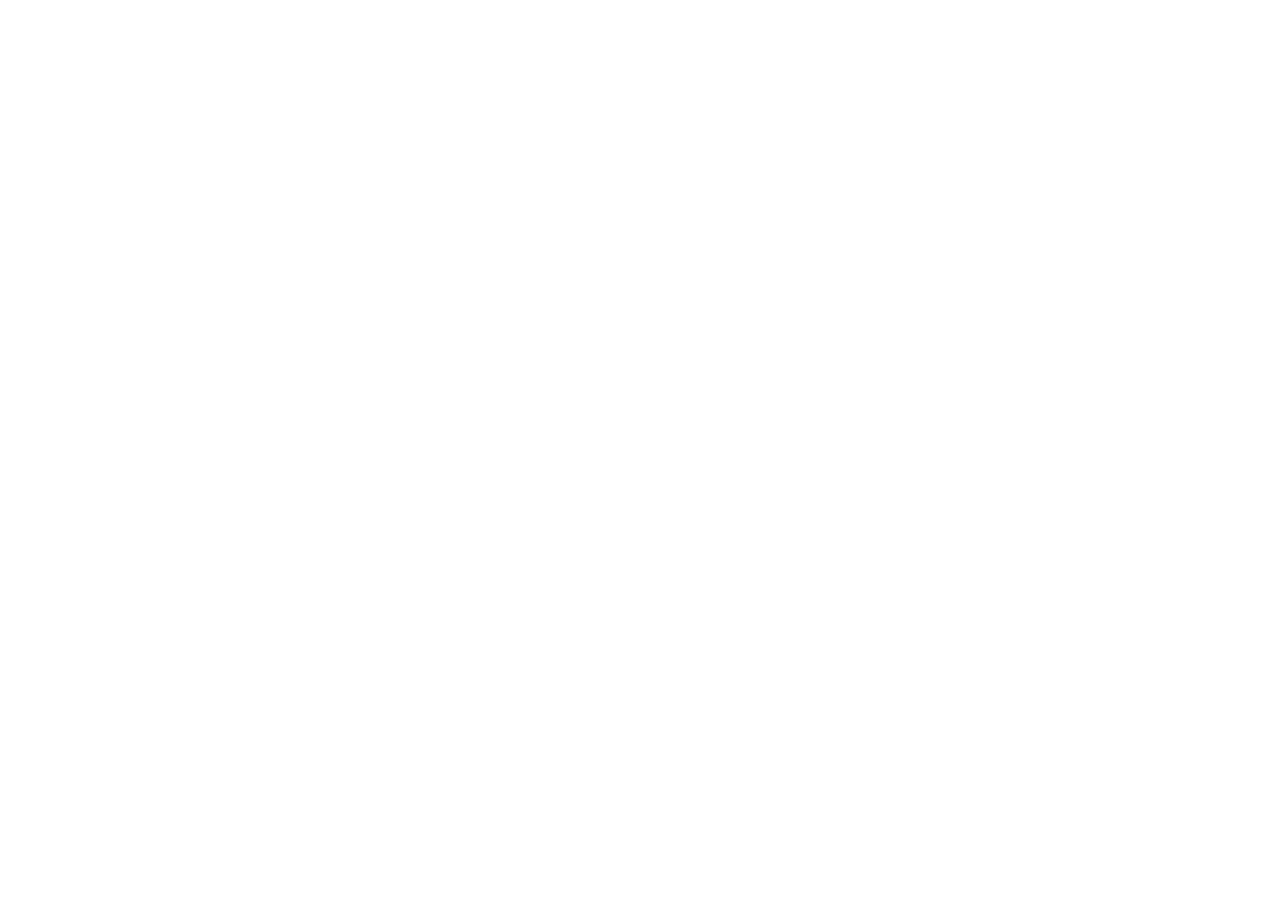
==== index.html @ b1495dc4 "Add html file" ====
<!DOCTYPE html>
<html lang="en">
<head>
  <meta charset="UTF-8">
  <meta name="viewport" content="width=device-width, initial-scale=1.0">
  <title>Steves Portfolio</title>
</head>
<body>
  <h1></h1>
  
</body>
</html>
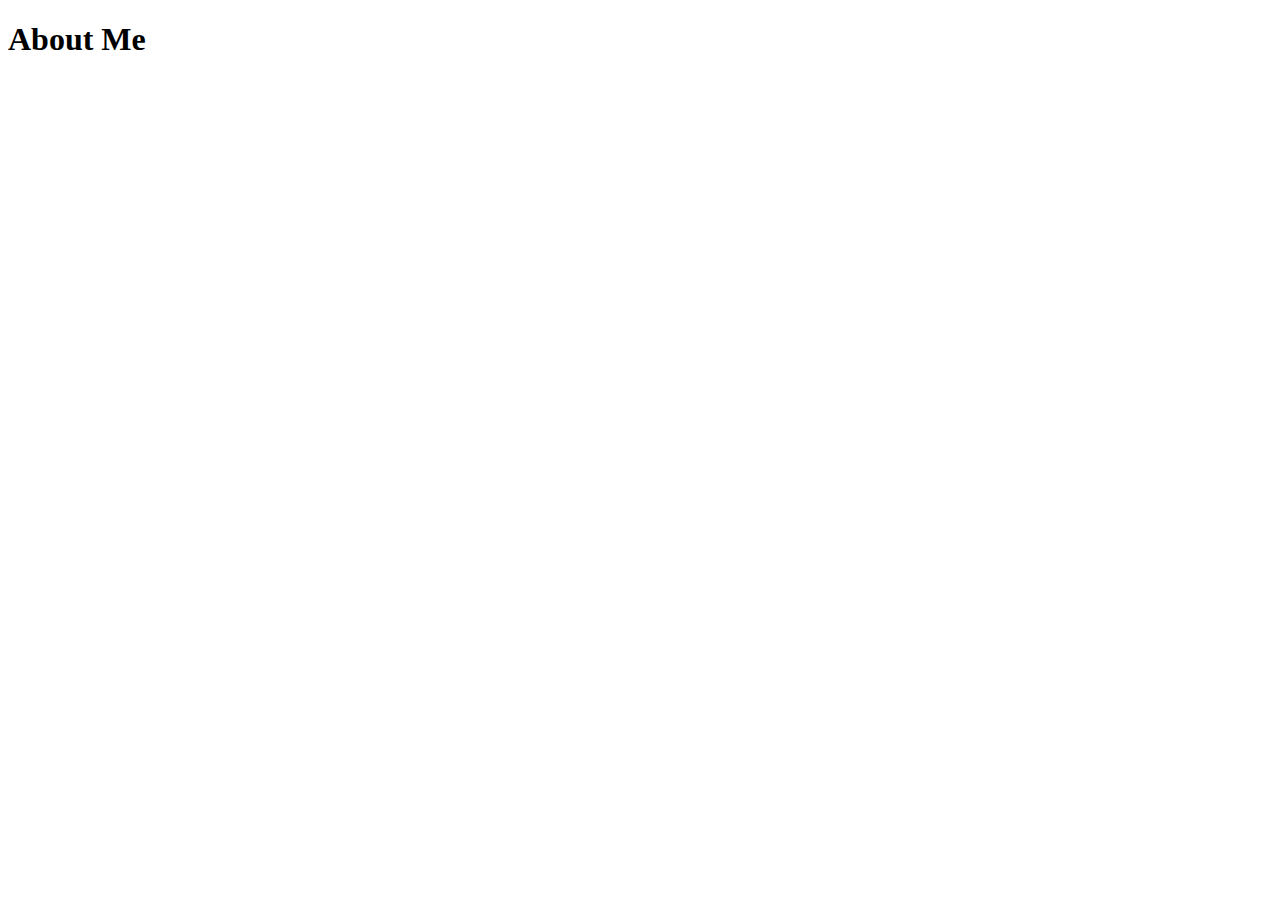
==== commit 85a1cd6a: "Added Js to html" ====
--- a/index.html
+++ b/index.html
@@ -6,7 +6,7 @@
   <title>Steves Portfolio</title>
 </head>
 <body>
-  <h1></h1>
-  
+  <h1>About Me</h1>
+  <script src="script.js"></script>
 </body>
 </html>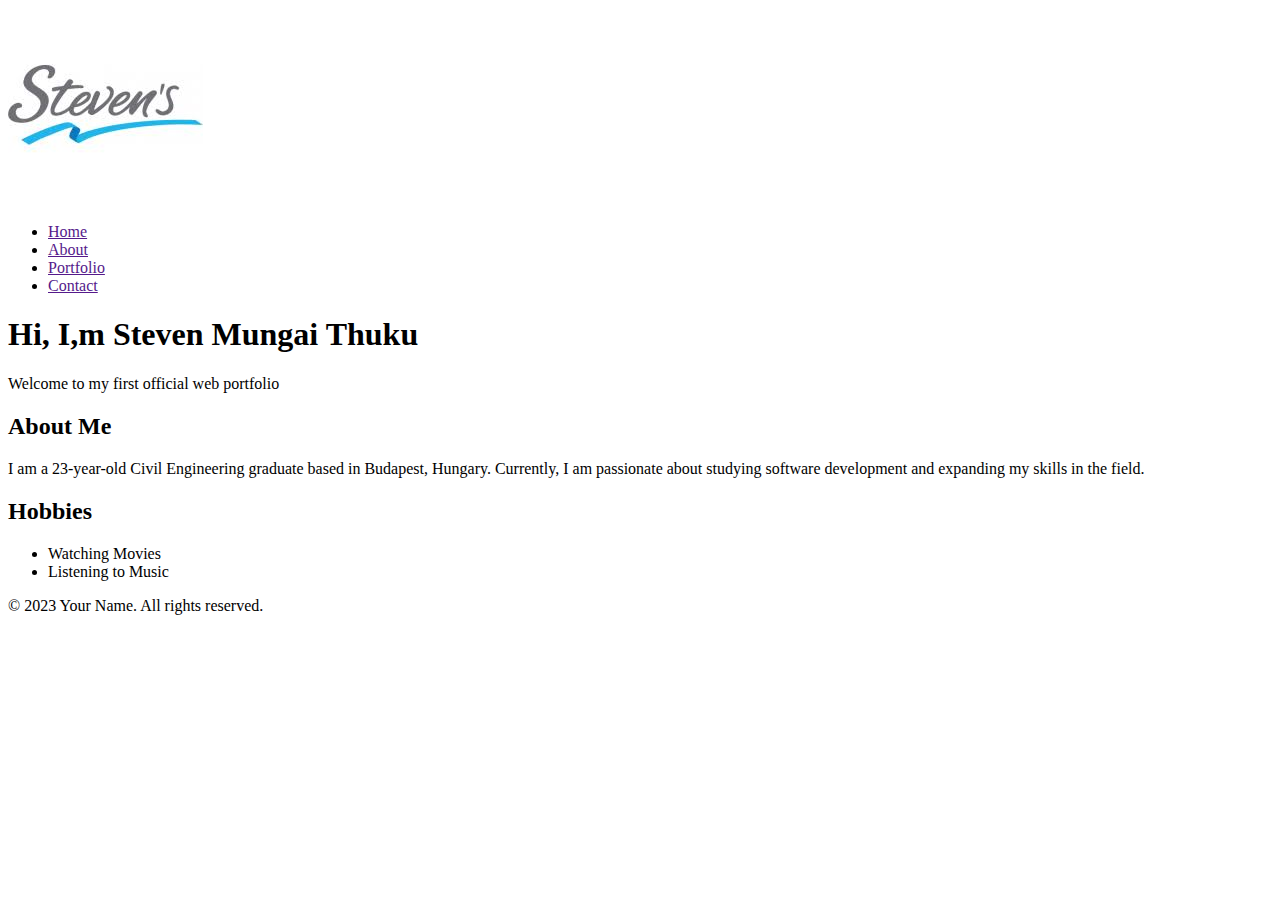
==== commit 50aef31d: "Adding content" ====
--- a/index.html
+++ b/index.html
@@ -3,10 +3,46 @@
 <head>
   <meta charset="UTF-8">
   <meta name="viewport" content="width=device-width, initial-scale=1.0">
-  <title>Steves Portfolio</title>
+  <title>Steven's Portfolio Website</title>
+  <link ref="stylesheets" href="./style.css"/>
+  <script></script>
 </head>
 <body>
-  <h1>About Me</h1>
-  <script src="script.js"></script>
+  <div class="header">
+    <nav class="navbar">
+      <img class="logo" src="./Unknown.jpeg" alt="Steven-logo">
+      <ul>
+        <li><a href="">Home</a></li>
+        <li><a href="">About</a></li>
+        <li><a href="">Portfolio</a></li>
+        <li><a href="">Contact</a></li>
+      </ul>
+    </nav>
+  </div>
+  
+  <div>
+    <h1>Hi, I,m Steven Mungai Thuku</h1>
+    <p>Welcome to my first official web portfolio</p>
+  </div>
+  <div>
+
+  </div>
+  <section>
+    <h2>About Me</h2>
+    <p>
+        I am a 23-year-old Civil Engineering graduate based in Budapest, Hungary. Currently, I am passionate about studying software development and expanding my skills in the field.
+    </p>
+
+    <h2>Hobbies</h2>
+    <ul>
+        <li>Watching Movies</li>
+        <li>Listening to Music</li>
+        <!-- Add more hobbies as needed -->
+    </ul>
+</section>
+
+<footer>
+    <p>&copy; 2023 Your Name. All rights reserved.</p>
+</footer>
 </body>
 </html>--- a/style.css
+++ b/style.css
@@ -0,0 +1,39 @@
+*{
+  margin: 0;
+  padding: 0;
+  box-sizing: border-box;
+  font-family: sans-serif;
+}
+
+body{
+  background: rgb(14, 14, 20);
+}
+
+.header{
+ position: relative;
+ width: 100%;
+ height: 100vh; 
+ 
+}
+
+
+nav {
+  display: flex;
+  width: 80%;
+  margin: auto;
+  padding: 20px 0;
+  align-items: center;
+  justify-content: space-between;
+}
+
+nav ul li {
+  display: inline-block;
+  list-style: none;
+  margin: 10px 20px;
+}
+
+nav ul li a{
+  text-decoration: none;
+  color: azure;
+
+}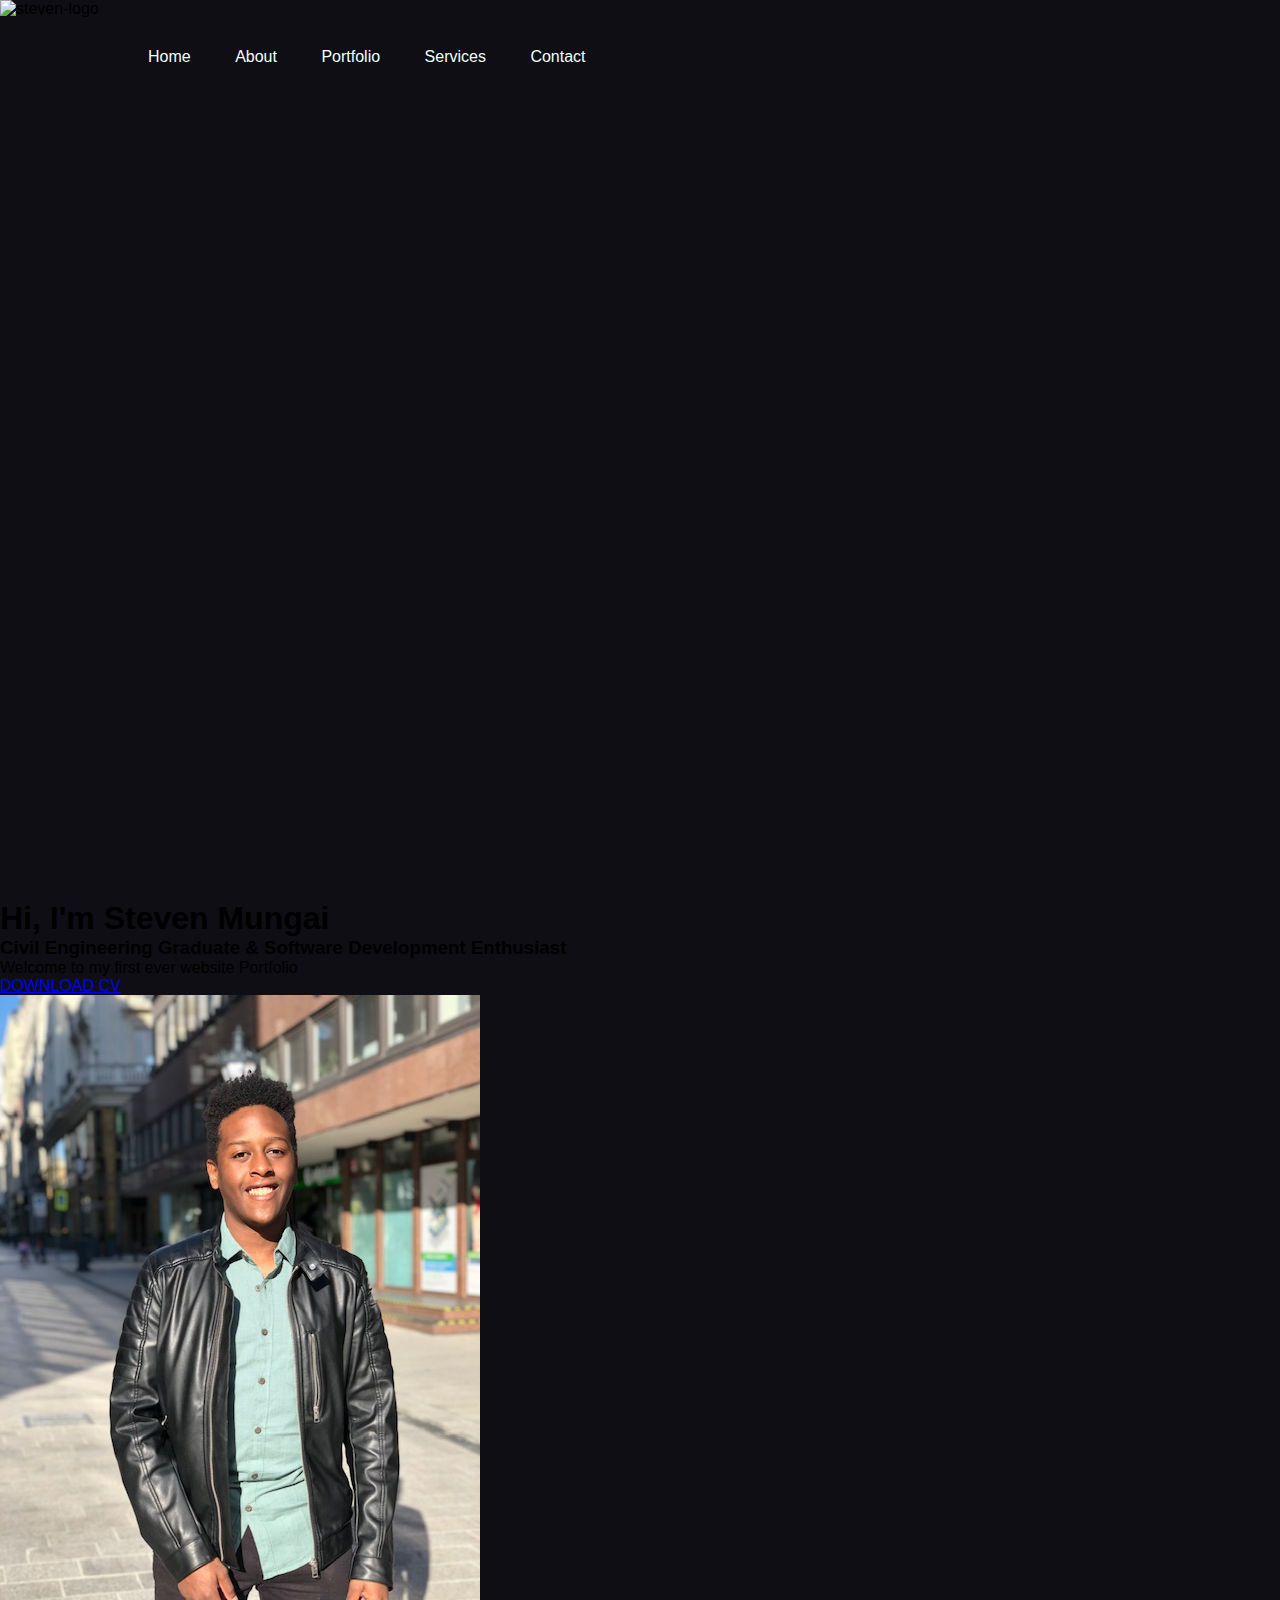
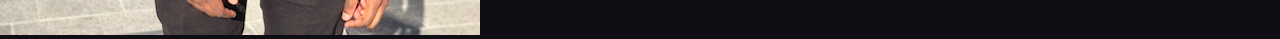
==== commit c3e08df1: "First attempt" ====
--- a/index.html
+++ b/index.html
@@ -3,46 +3,34 @@
 <head>
   <meta charset="UTF-8">
   <meta name="viewport" content="width=device-width, initial-scale=1.0">
-  <title>Steven's Portfolio Website</title>
-  <link ref="stylesheets" href="./style.css"/>
-  <script></script>
+  <title>Steven's Personal Portfolio Website</title>
+  <link rel="stylesheet" href="./style.css">
 </head>
 <body>
   <div class="header">
-    <nav class="navbar">
-      <img class="logo" src="./Unknown.jpeg" alt="Steven-logo">
+    <img class="logo" src="./download.png" alt="steven-logo">
+    <nav>
       <ul>
-        <li><a href="">Home</a></li>
-        <li><a href="">About</a></li>
-        <li><a href="">Portfolio</a></li>
-        <li><a href="">Contact</a></li>
+        <li><a href="#">Home</a></li>
+        <li><a href="#">About</a></li>
+        <li><a href="#">Portfolio</a></li>
+        <li><a href="#">Services</a></li>
+        <li><a href="#">Contact</a></li>
       </ul>
     </nav>
   </div>
-  
-  <div>
-    <h1>Hi, I,m Steven Mungai Thuku</h1>
-    <p>Welcome to my first official web portfolio</p>
+    <div class="main-section">
+     <h1>Hi, I'm Steven Mungai</h1>
+      <h3>
+        Civil Engineering Graduate & Software Development Enthusiast
+      </h3>
+       <p>
+        Welcome to my first ever website Portfolio
+      </p>
+      <a class="cv" href="./Steven Mungai Thuku CV .docx">DOWNLOAD CV</a>
   </div>
-  <div>
-
-  </div>
-  <section>
-    <h2>About Me</h2>
-    <p>
-        I am a 23-year-old Civil Engineering graduate based in Budapest, Hungary. Currently, I am passionate about studying software development and expanding my skills in the field.
-    </p>
-
-    <h2>Hobbies</h2>
-    <ul>
-        <li>Watching Movies</li>
-        <li>Listening to Music</li>
-        <!-- Add more hobbies as needed -->
-    </ul>
-</section>
-
-<footer>
-    <p>&copy; 2023 Your Name. All rights reserved.</p>
-</footer>
+    <div class="profile-photo">
+      <img src="./IMG_2155.jpg" alt="steven">
+    </div>
 </body>
 </html>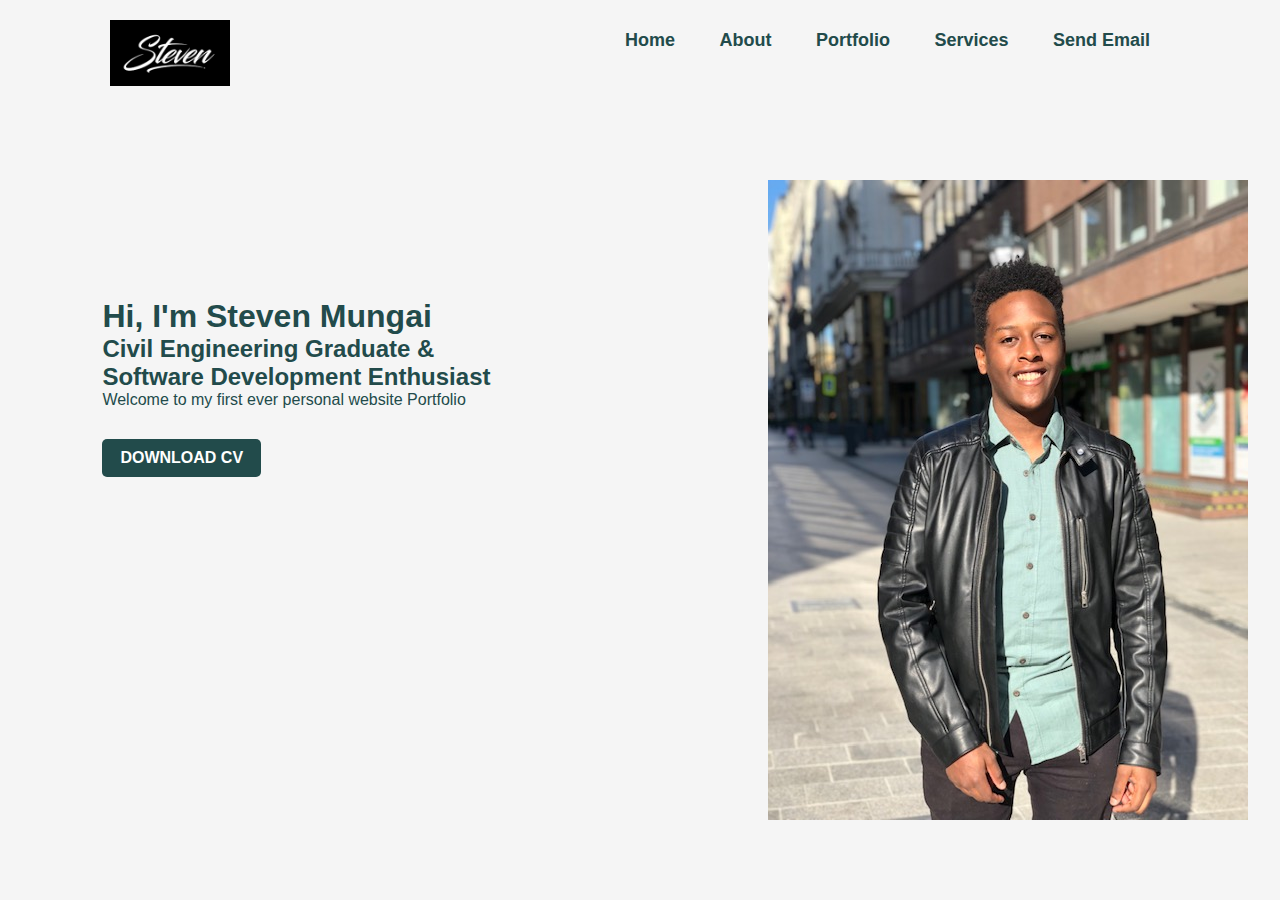
==== commit 13e2e960: "Attempt at merging pages" ====
--- a/index.html
+++ b/index.html
@@ -11,21 +11,22 @@
     <img class="logo" src="./download.png" alt="steven-logo">
     <nav>
       <ul>
-        <li><a href="#">Home</a></li>
-        <li><a href="#">About</a></li>
-        <li><a href="#">Portfolio</a></li>
-        <li><a href="#">Services</a></li>
-        <li><a href="#">Contact</a></li>
+        <li><a href="./index.html">Home</a></li>
+        <li><a href="./About.html">About</a></li>
+        <li><a href="./Portfolio.html">Portfolio</a></li>
+        <li><a href="./Services.html">Services</a></li>
+        <li><a href="mailto: thukusteven@gmail.com">Send Email</a></li>
       </ul>
     </nav>
   </div>
     <div class="main-section">
      <h1>Hi, I'm Steven Mungai</h1>
-      <h3>
-        Civil Engineering Graduate & Software Development Enthusiast
-      </h3>
+      <h2>
+        Civil Engineering Graduate & <br>
+         Software Development Enthusiast
+      </h2>
        <p>
-        Welcome to my first ever website Portfolio
+        Welcome to my first ever personal website Portfolio
       </p>
       <a class="cv" href="./Steven Mungai Thuku CV .docx">DOWNLOAD CV</a>
   </div>
--- a/style.css
+++ b/style.css
@@ -5,35 +5,66 @@
   font-family: sans-serif;
 }
 
-body{
-  background: rgb(14, 14, 20);
+body {
+  background: whitesmoke;
 }
 
 .header{
- position: relative;
- width: 100%;
- height: 100vh; 
- 
+  display: flex;
+  justify-content:space-between;
+  padding: 20px 110px;
+  position: relative;
 }
-
-
-nav {
-  display: flex;
-  width: 80%;
-  margin: auto;
-  padding: 20px 0;
-  align-items: center;
-  justify-content: space-between;
-}
-
-nav ul li {
+.logo
+  {
+    width: 120px;
+  }
+nav ul li{
   display: inline-block;
   list-style: none;
   margin: 10px 20px;
+    
+}
+nav ul li a {
+  text-decoration: none;
+  color: rgb(34, 75, 75);
+  font-weight: bold;
+  font-size: large;
 }
 
-nav ul li a{
+a:hover{
+  color: brown
+}
+
+.main-section{
+  margin-left: 8%;
+  margin-top: 15%;
+  color: rgb(34, 75, 75);
+}
+.main-section h1 {
+
+}
+.main-section h2 {
+
+}
+.main-section p{
+
+}
+
+.cv{
+  background: rgb(34, 75, 75);
+  padding: 10px 18px;
   text-decoration: none;
-  color: azure;
-
+  font-weight: bold;
+  color: white;
+  display: inline-block;
+  margin: 30px 0px;
+  border-radius: 5px;
+}
+.profile-photo {
+  position: absolute;
+  left: 60%;
+  top: 20%;
+  right: 10%;
+  
 }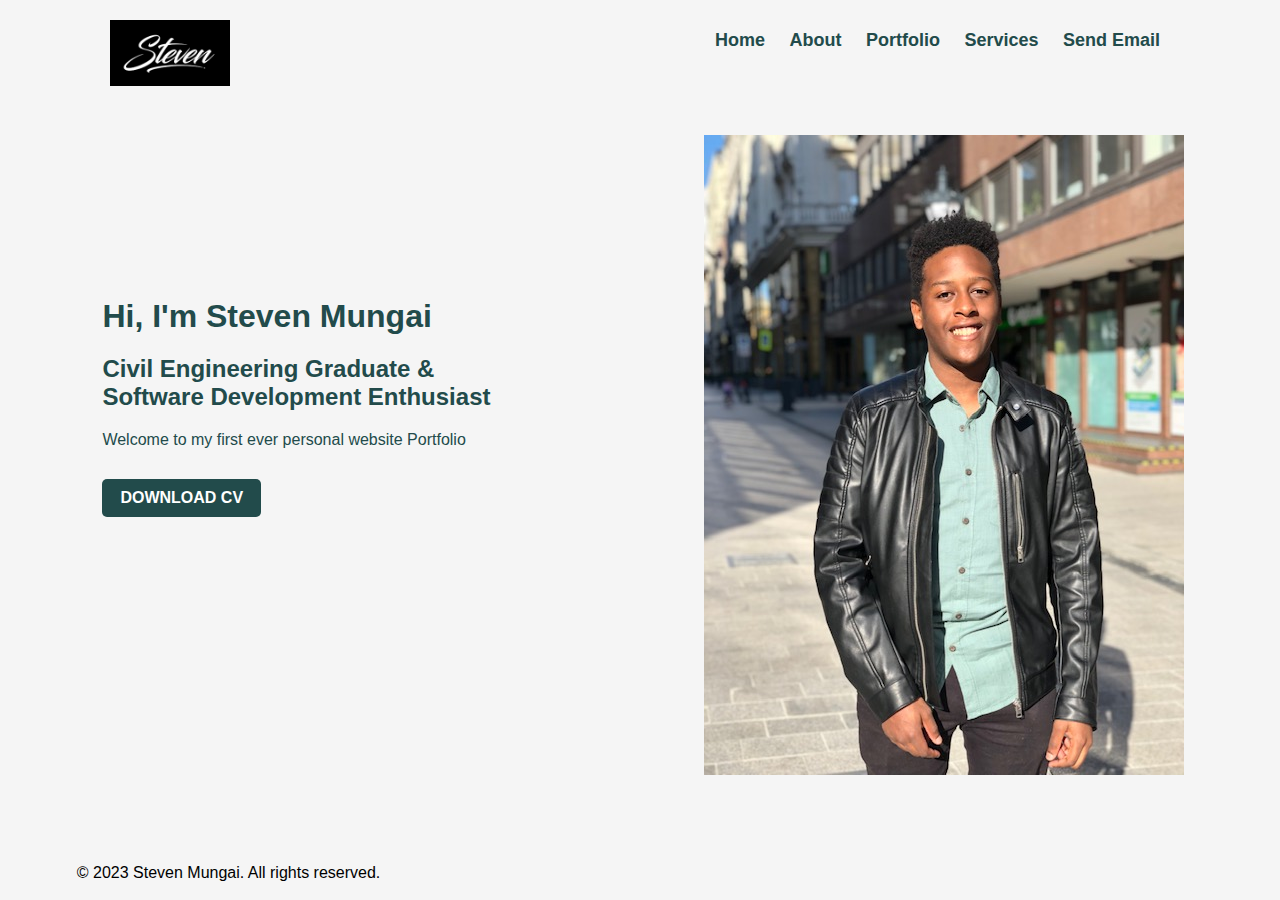
==== commit d8311f23: "Third Changes adding About me Page" ====
--- a/index.html
+++ b/index.html
@@ -33,5 +33,8 @@
     <div class="profile-photo">
       <img src="./IMG_2155.jpg" alt="steven">
     </div>
+    <footer>
+      <p>© 2023 Steven Mungai. All rights reserved.</p>
+    </footer>
 </body>
-</html>+</html>
--- a/style.css
+++ b/style.css
@@ -22,7 +22,7 @@
 nav ul li{
   display: inline-block;
   list-style: none;
-  margin: 10px 20px;
+  margin: 10px 10px;
     
 }
 nav ul li a {
@@ -42,12 +42,14 @@
   color: rgb(34, 75, 75);
 }
 .main-section h1 {
+  margin-bottom: 20px;
 
 }
 .main-section h2 {
-
+  margin-bottom: 20px;
 }
 .main-section p{
+  font-size: medium;
 
 }
 
@@ -63,8 +65,13 @@
 }
 .profile-photo {
   position: absolute;
-  left: 60%;
-  top: 20%;
+  left: 55%;
+  top: 15%;
   right: 10%;
   
+}
+footer {
+  position: absolute;
+  bottom: 2%;
+  left: 6%;
 }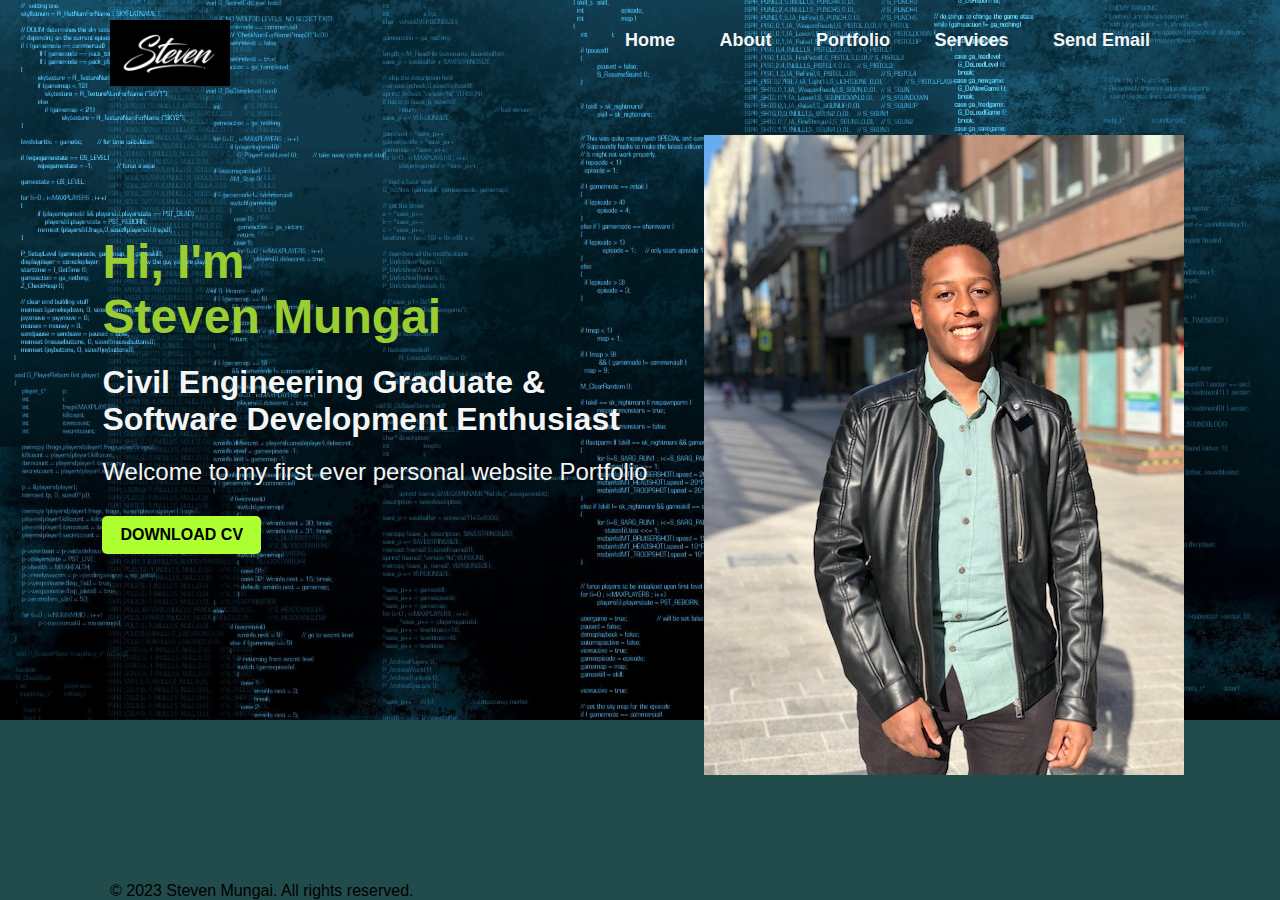
==== commit 57198f17: "Final commit . Done with website" ====
--- a/index.html
+++ b/index.html
@@ -20,12 +20,14 @@
     </nav>
   </div>
     <div class="main-section">
-     <h1>Hi, I'm Steven Mungai</h1>
+     <h1>Hi, I'm <br>
+         Steven Mungai
+         </h1>
       <h2>
         Civil Engineering Graduate & <br>
          Software Development Enthusiast
       </h2>
-       <p>
+      <p>
         Welcome to my first ever personal website Portfolio
       </p>
       <a class="cv" href="./Steven Mungai Thuku CV .docx">DOWNLOAD CV</a>
--- a/style.css
+++ b/style.css
@@ -6,7 +6,16 @@
 }
 
 body {
-  background: whitesmoke;
+  overflow: hidden;
+  background:rgb(34, 75, 75);
+  background-image: url(./wallpaperflare.com_wallpaper.jpg);
+  background-repeat: no-repeat;
+  background-size: cover;
+}
+h1{
+  font-weight: bold;
+  font-size: 3em;
+  color: yellowgreen;
 }
 
 .header{
@@ -22,24 +31,24 @@
 nav ul li{
   display: inline-block;
   list-style: none;
-  margin: 10px 10px;
+  margin: 10px 20px;
     
 }
 nav ul li a {
   text-decoration: none;
-  color: rgb(34, 75, 75);
+  color: whitesmoke;
   font-weight: bold;
   font-size: large;
 }
 
 a:hover{
-  color: brown
+  color: bisque;
 }
 
 .main-section{
   margin-left: 8%;
-  margin-top: 15%;
-  color: rgb(34, 75, 75);
+  margin-top: 10%;
+  color: whitesmoke;
 }
 .main-section h1 {
   margin-bottom: 20px;
@@ -47,21 +56,26 @@
 }
 .main-section h2 {
   margin-bottom: 20px;
+  font-size: 2em;
 }
 .main-section p{
-  font-size: medium;
+  font-size: 1.5em;
 
 }
 
 .cv{
-  background: rgb(34, 75, 75);
+  background:greenyellow;
   padding: 10px 18px;
   text-decoration: none;
   font-weight: bold;
-  color: white;
+  color:  black;
   display: inline-block;
   margin: 30px 0px;
   border-radius: 5px;
+}
+.cv a:hover  {
+  color: yellow;
+
 }
 .profile-photo {
   position: absolute;
@@ -72,6 +86,6 @@
 }
 footer {
   position: absolute;
-  bottom: 2%;
-  left: 6%;
-}+  bottom: 0%;
+  left: 110px;
+}
